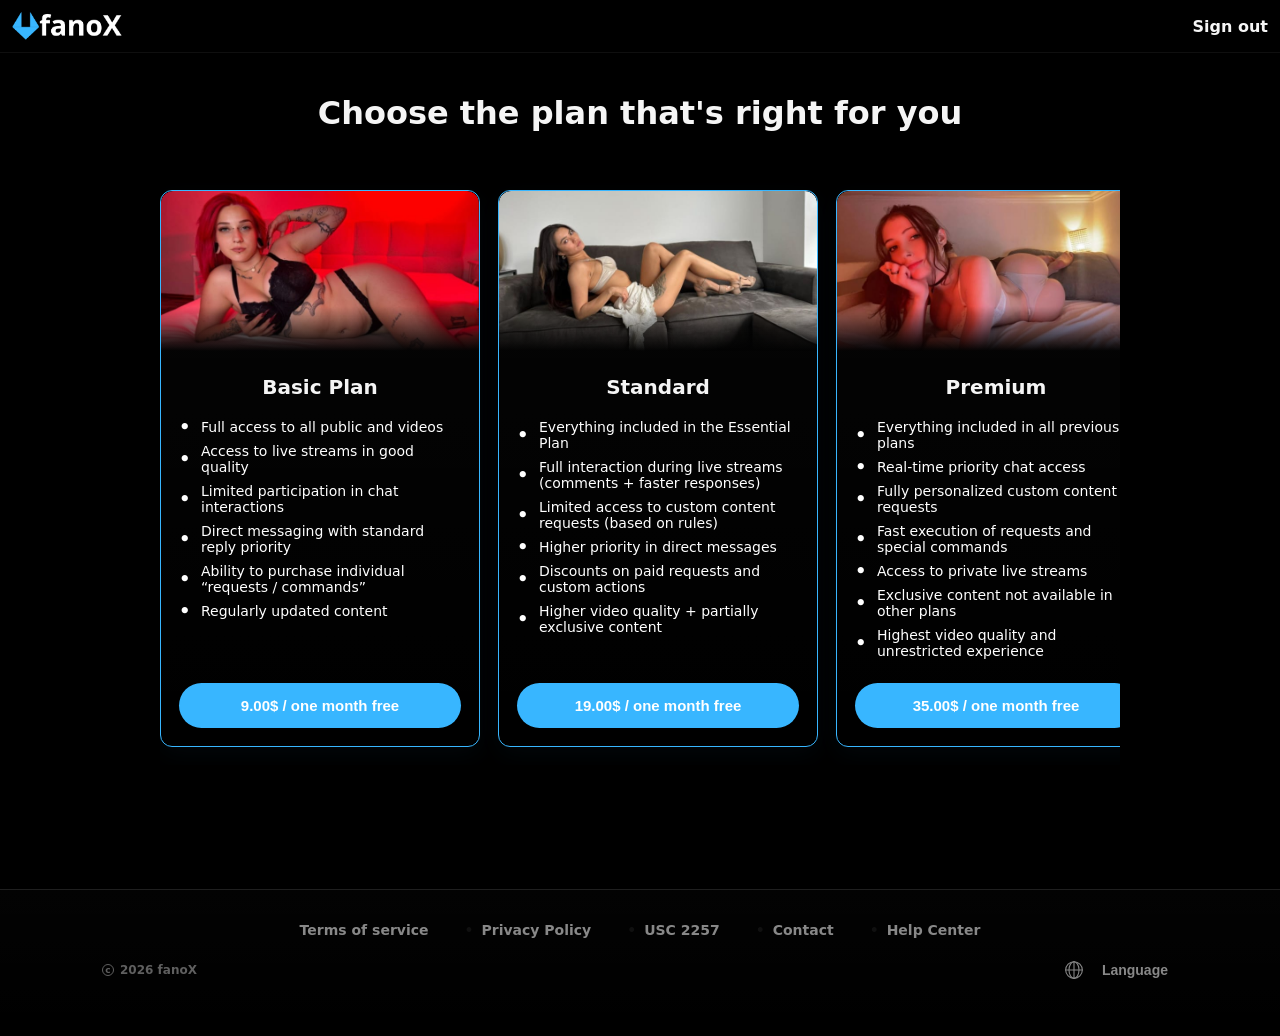
==== confirm.html @ 1b4a5cbd "Add files via upload" ====
<!doctype html>
<html lang="en" dir="ltr">
  <head>
    <meta charset="utf-8" />
    <meta name="viewport" content="width=device-width, initial-scale=1" />
    <title>Choose a Plan — fanoX</title>
    <link rel="stylesheet" href="styles.css" />
    <style>
      /* make plans scroll horizontally */
      .plans{max-width:960px;margin:40px auto;display:flex;gap:18px;padding:18px;overflow-x:auto;-webkit-overflow-scrolling:touch;scroll-snap-type:x mandatory}
      .plans::-webkit-scrollbar{height:10px}
      .plans::-webkit-scrollbar-thumb{background:rgba(255,255,255,0.06);border-radius:8px}
      .plan{background:linear-gradient(180deg,rgba(255,255,255,0.02),transparent);border:1px solid var(--blue-open);box-shadow:0 8px 24px rgba(56,182,255,0.04);padding:0;border-radius:12px;text-align:center;flex:0 0 320px;scroll-snap-align:start;display:flex;flex-direction:column;justify-content:flex-start;min-height:420px}
      .plan h3{margin:6px 0 6px;font-size:20px}
      .plan .plan-img{display:block;width:100%;height:160px;object-fit:cover;border-radius:12px 12px 0 0;margin:0;-webkit-mask-image:linear-gradient(to bottom, rgba(0,0,0,1) 72%, rgba(0,0,0,0) 100%);mask-image:linear-gradient(to bottom, rgba(0,0,0,1) 72%, rgba(0,0,0,0) 100%);-webkit-mask-size:100% 100%;mask-size:100% 100%;}
      .plan-body{padding:18px;display:flex;flex-direction:column;flex:1}
      
      .features{color:var(--muted);font-size:14px;margin:8px 0 16px;min-height:140px}
      /* Basic, Standard & Premium plans: white, left-aligned sentences with a leading dot */
      .plan[data-plan="basic"] .features,
      .plan[data-plan="standard"] .features,
      .plan[data-plan="premium"] .features{color:#fff;text-align:left;list-style:none;padding:0;font-size:14px;margin:8px 0 16px;min-height:140px}
      .plan[data-plan="basic"] .plan-body h3,
      .plan[data-plan="standard"] .plan-body h3,
      .plan[data-plan="premium"] .plan-body h3{margin-bottom:12px}
      .plan[data-plan="basic"] .features li,
      .plan[data-plan="standard"] .features li,
      .plan[data-plan="premium"] .features li{margin-bottom:8px;padding-left:22px;position:relative}
      .plan[data-plan="basic"] .features li::before,
      .plan[data-plan="standard"] .features li::before,
      .plan[data-plan="premium"] .features li::before{content:"•";color:#fff;position:absolute;left:0;top:50%;transform:translateY(-50%);font-size:18px;line-height:1;font-weight:700}
      .plan button{padding:10px 16px;border-radius:10px;border:none;font-weight:700;cursor:pointer}
      /* Make plan buttons span the full card width (right to left) */
      .plan .plan-body button{display:block;box-sizing:border-box;width:100%;margin-top:auto;padding:14px 18px;font-size:15px;border:none;border-radius:999px}
      .plan .select{background:linear-gradient(180deg,var(--blue-open),var(--blue-dark));color:#fff}
      .plan .select:hover{transform:translateY(-3px)}
      .plan .secondary{background:transparent;border:1px solid rgba(255,255,255,0.06);color:var(--text)}
      .hero-title{text-align:center;margin-top:18px;margin-bottom:6px}
      .hero-sub{color:var(--muted);text-align:center;margin-bottom:18px}
      /* top bar with logo (left) and sign out (right) */
      .topbar{position:fixed;top:0;left:0;right:0;display:flex;justify-content:space-between;align-items:center;z-index:999;border-bottom:1px solid rgba(255,255,255,0.06);padding:12px;background:var(--bg)}
      .topbar img{height:28px;width:auto;display:block}
      .topbar .signout{color:var(--text);text-decoration:none;font-weight:700}
      main.container{padding-top:76px}
    </style>
  </head>
  <body>
    <div class="topbar">
      <img src="555.png" alt="logo" />
      <a href="index.html" class="signout">Sign out</a>
    </div>
    <main class="container">
      <h1 class="hero-title">Choose the plan that's right for you</h1>
    
      <section class="plans" id="plans">
        <div class="plan" data-plan="basic" data-href="https://www.paypal.com/ncp/payment/KYWKMRUDN5FUE">
          <img src="P1.jpeg" alt="Basic plan" class="plan-img" />
          <div class="plan-body">
            <h3>Basic Plan</h3>
            <ul class="features">
              <li>Full access to all public and videos</li>
              <li>Access to live streams in good quality</li>
              <li>Limited participation in chat interactions</li>
              <li>Direct messaging with standard reply priority</li>
              <li>Ability to purchase individual “requests / commands”</li>
              <li>Regularly updated content</li>
            
            </ul>
            <button class="select">9.00$ / one month free</button>
          </div>
        </div>
        <div class="plan" data-plan="standard" data-href="https://www.paypal.com/ncp/payment/99KRGENWD5E4W">
          <img src="P2.jpeg" alt="Standard plan" class="plan-img" />
          <div class="plan-body">
            <h3>Standard</h3>
            <ul class="features">
              <li>Everything included in the Essential Plan</li>
              <li>Full interaction during live streams (comments + faster responses)</li>
              <li>Limited access to custom content requests (based on rules)</li>
              <li>Higher priority in direct messages</li>
              <li>Discounts on paid requests and custom actions</li>
              <li>Higher video quality + partially exclusive content</li>
            </ul>
            <button class="select">19.00$ / one month free</button>
          </div>
        </div>
        <div class="plan" data-plan="premium" data-href="https://www.paypal.com/ncp/payment/VHTR7ECETTXJC">
          <img src="P3.jpeg" alt="Premium plan" class="plan-img" />
          <div class="plan-body">
            <h3>Premium</h3>
            <ul class="features">
              <li>Everything included in all previous plans</li>
              <li>Real-time priority chat access</li>
              <li>Fully personalized custom content requests</li>
              <li>Fast execution of requests and special commands</li>
              <li>Access to private live streams</li>
              <li>Exclusive content not available in other plans</li>
              <li>Highest video quality and unrestricted experience</li>
            </ul>
            <button class="select">35.00$ / one month free</button>
          </div>
        </div>
      </section>
    </main>
    <script>
      (function(){
        const plansEl = document.getElementById('plans');
        plansEl.addEventListener('click', (e)=>{
          const btn = e.target.closest('button');
          if(!btn) return;
          const card = btn.closest('.plan');
          if(!card) return;
          const plan = card.getAttribute('data-plan');
          // If the plan card has a payment data-href, navigate to it silently
          const payHref = card.dataset.href || card.getAttribute('data-href');
          if(payHref){
            // open in same tab to proceed with payment
            window.location.href = payHref;
            return;
          }
          try{ sessionStorage.setItem('selectedPlan', plan); }catch(err){}
          alert('Plan selected: ' + plan);
          // TODO: replace with real payment gateway when available
          window.location.href = 'index.html';
        });

        // clear session data when signing out
        const signout = document.querySelector('.signout');
        if(signout){
          signout.addEventListener('click', function(e){
            try{ sessionStorage.clear(); localStorage.removeItem('selectedPlan'); }catch(err){}
            // allow the link to navigate to index.html
          });
        }
      })();
    </script>
      <footer class="site-footer" dir="ltr">
        <div class="container footer-inner">
          <nav class="footer-links" aria-label="Footer">
            <a href="terms.html" class="footer-link">Terms of service</a>
            <a href="privacy.html" class="footer-link">Privacy Policy</a>
            <a href="usc2257.html" class="footer-link">USC 2257</a>
            <a href="contact.html" class="footer-link">Contact</a>
            <a href="#" class="footer-link">Help Center</a>
          </nav>
        </div>
        <div class="footer-bottom">
          <span class="footer-branding"><span class="brand-circle">c</span>2026 fanoX</span>
          <div class="language-switcher" aria-label="Language selector">
            <span class="lang-icon" aria-hidden="true">
              <svg width="18" height="18" viewBox="0 0 24 24" fill="none" xmlns="http://www.w3.org/2000/svg">
                <circle cx="12" cy="12" r="10" stroke="currentColor" stroke-width="1.3"/>
                <path d="M12 2v20M2 12h20" stroke="currentColor" stroke-width="1.3" stroke-linecap="round"/>
                <path d="M12 2c-3.31 0-6 4.48-6 10s2.69 10 6 10 6-4.48 6-10-2.69-10-6-10z" stroke="currentColor" stroke-width="1.3" fill="none"/>
              </svg>
            </span>
            <button class="lang-button" id="lang-btn">Language</button>
            <ul class="lang-menu" id="lang-menu" style="display:none;">
              <li><a href="#" data-lang="en" class="lang-option">🇺🇸 English</a></li>
              <li><a href="#" data-lang="fr" class="lang-option">🇫🇷 Français</a></li>
              <li><a href="#" data-lang="es" class="lang-option">🇪🇸 Español</a></li>
              <li><a href="#" data-lang="de" class="lang-option">🇩🇪 Deutsch</a></li>
              <li><a href="#" data-lang="ar" class="lang-option">🇸🇦 العربية</a></li>
            </ul>
          </div>
        </div>
      </footer>
  </body>
</html>
---- styles.css ----
:root{
  --bg: #000000;
  --blue-open: #38b6ff;
  --blue-dark: #38b6ff;
  --text: #F5F5F5;
  --muted: #888888;
}

*{box-sizing:border-box}
html,body{height:100%}
body{
  margin:0;
  background:var(--bg);
  color:var(--text);
  font-family: 'Poppins', system-ui, -apple-system, 'Segoe UI', Roboto, 'Helvetica Neue', Arial;
  -webkit-font-smoothing:antialiased;
  -moz-osx-font-smoothing:grayscale;
}

.container{max-width:1100px;margin:0 auto;padding:48px 24px;position:relative;z-index:2}

.nav{display:flex;align-items:center;justify-content:space-between}
.logo{font-weight:800;font-size:20px;letter-spacing:1px}
.logo .accent{color:var(--blue-open);margin-left:6px}

.nav-actions{display:flex;gap:12px}
.btn{display:inline-flex;align-items:center;justify-content:center;padding:12px 20px;border-radius:12px;text-decoration:none;color:var(--text);font-weight:600;transition:transform .18s ease,box-shadow .18s ease,opacity .18s ease;position:relative}
.btn.ghost{background:transparent;border:1px solid rgba(255,255,255,0.06);color:var(--muted)}
.btn.primary{background:linear-gradient(180deg,var(--blue-open),var(--blue-dark));box-shadow:0 8px 24px rgba(0,123,255,0.06);}

.hero{min-height:100vh;display:flex;align-items:center;position:relative;overflow:hidden}
.hero:before{content:"";position:absolute;inset:0;pointer-events:none}

.hero-content{max-width:640px;padding-top:60px}
.title{font-size:48px;margin:0 0 14px;line-height:1.02;letter-spacing:0.2px}
.subtitle{color:var(--muted);margin:0 0 26px;font-size:18px}

.ctas{display:flex;gap:14px}
.btn-cta{background:linear-gradient(180deg,var(--blue-open),var(--blue-dark));padding:14px 22px;border-radius:12px;box-shadow:0 10px 30px rgba(0,191,255,0.08);transform:translateZ(0)}
.btn-cta:hover{transform:translateY(-4px)}
.btn-secondary{background:transparent;border:1px solid rgba(255,255,255,0.06);color:var(--text)}

.visual{position:absolute;right:0;top:0;bottom:0;width:60%;pointer-events:none;display:flex;align-items:center;justify-content:flex-start}
.blob{width:80%;opacity:0.95;transform:translateX(8%)}

/* Title: use normal text color */
.title{color:var(--text)}

/* Responsive */
@media (max-width:900px){
  .container{padding:40px 18px}
  .visual{display:none}
  .hero-image{width:auto;max-width:220px;margin-bottom:14px;border-radius:12px}
}

@media (max-width:480px){
  .title{font-size:28px}
  .ctas{flex-direction:column}
  .btn{width:100%}
}

/* subtle pulsing for CTA */
/* removed red pulse animation */

/* accessibility */
.btn:focus{outline:3px solid rgba(0,191,255,0.12);outline-offset:4px}

/* Minimal centered layout for two blue buttons */
.top-image{display:flex;justify-content:center;padding:60px 12px 8px;background:var(--bg)}
.hero-image{display:block;max-width:420px;width:90%;height:auto;margin:20px 0 0;border-radius:12px;object-fit:cover}
.centered{min-height:calc(100vh - 120px);display:flex;align-items:flex-start;justify-content:center;background:var(--bg);padding-top:22px;padding-bottom:110px}
.button-group{display:flex;gap:12px;align-items:center;width:90%;max-width:720px}

/* Reels section: three vertical promo videos between hero and signup */
.reels-section{padding:12px 0 6px}
.reels{display:flex;gap:14px;justify-content:center;align-items:flex-start;max-width:980px;margin:0 auto;padding:0 12px}
.reel-card{flex:0 0 170px;width:170px;border-radius:12px;overflow:hidden;background:rgba(255,255,255,0.02);border:1px solid rgba(255,255,255,0.04)}
.reel{width:100%;height:auto;aspect-ratio:9/16;display:block;object-fit:cover;background:#000}

/* play overlay button positioned above the video center */
.reel-card{position:relative}
.reel-card .play-overlay{position:absolute;left:50%;top:50%;transform:translate(-50%,-50%);z-index:4;border:none;background:transparent;padding:0;display:flex;align-items:center;justify-content:center;cursor:pointer;transition:opacity .18s ease,transform .18s ease}
.reel-card .play-overlay svg{width:56px;height:56px;display:block}
.reel-card .play-overlay svg circle{fill:rgba(0,0,0,0.35)}
/* ensure the triangle is centered within the circle */
.reel-card .play-overlay .play-triangle{transform-origin:12px 12px;transform:none}
.reel-card .play-overlay:hover svg circle{fill:rgba(0,0,0,0.45)}

/* increase hit target on small screens */
@media (max-width:420px){
  .reel-card .play-overlay svg{width:56px;height:56px}
}

  .reels-section{padding-bottom:0}
  .centered{padding-top:0;padding-bottom:40px}
  .button-group-vertical{gap:4px;margin-top:2px}
/* hidden state: fade out and prevent pointer events */
.reel-card .play-overlay.hidden{opacity:0;transform:translate(-50%,-50%) scale(0.9);pointer-events:none}

/* ensure native video controls are hidden for .reel (remove browser menu/three-dots) */
.reel::-webkit-media-controls{display:none !important}
.reel::-webkit-media-controls-enclosure{display:none !important}
.reel{cursor:pointer}

@media (max-width:760px){
  .reels{gap:10px}
  .reel-card{flex:0 0 30vw;width:30vw}
}

@media (max-width:420px){
  /* show all three reels on-screen by dividing width into thirds */
  .reels{gap:4px;padding:2px;flex-wrap:nowrap;overflow-x:hidden;justify-content:space-between}
  .reel-card{flex:0 0 calc((100% - 8px)/3);width:calc((100% - 8px)/3);margin:0}
  /* tighten spacing to bring Sign up closer */
  .centered{padding-top:2px}
  .button-group-vertical{margin-top:2px}
}

/* stacked layout: single button above and below image */
.stacked{flex-direction:column}
.button-group-vertical{display:flex;flex-direction:column;gap:12px;align-items:center;width:100%;margin-top:28px}
.btn.full{width:92%;max-width:720px;display:inline-flex;justify-content:center}
.stacked .btn{flex:0}
.btn.blue{background:linear-gradient(180deg,var(--blue-open),var(--blue-dark));color:#fff;padding:14px 26px;border-radius:999px;box-shadow:0 12px 30px rgba(0,191,255,0.18);border:none}
.btn.blue:hover{transform:translateY(-4px)}
  .btn.outline-black{background:transparent;border:1px solid #000;color:#000;padding:12px 20px;border-radius:12px}
  .btn.outline-black:hover{background:rgba(0,0,0,0.06);color:#000}
.btn.blue.outline{background:transparent;color:var(--text);border:2px solid rgba(0,191,255,0.12);box-shadow:none;border-radius:999px}
.btn.blue.outline:hover{background:rgba(0,191,255,0.04)}
.btn.btn-small{padding:10px 16px;font-size:14px;font-weight:600}
.reel-card-watch-more{display:flex;align-items:center;justify-content:center;background:transparent;flex:0 0 140px;width:140px}

/* consent paragraph below buttons */
.consent{margin-top:12px;color:var(--muted);font-size:13px;text-align:center;max-width:720px;padding:0 12px;line-height:1.35}
.consent a{color:var(--blue-open);text-decoration:none;font-weight:600;border-bottom:1px dotted rgba(255,255,255,0.06);padding-bottom:1px}
.consent a:hover{text-decoration:underline;opacity:0.98}

/* three horizontal buttons under consent, RTL (right-to-left) */
.footer-actions{display:flex;gap:14px;flex-direction:column;width:100%;max-width:720px;margin:80px auto 0;align-items:center}
.footer-actions .btn{display:inline-flex;justify-content:center;box-shadow:0 8px 22px rgba(0,0,0,0.22)}

@media (max-width:480px){
  .footer-actions{gap:10px}
  .footer-actions .btn{padding:12px 14px;height:50px;font-size:15px}
  .footer-actions{margin:40px auto 0}
}

  /* X / Twitter brand button: use pill shape like Sign up and circular logo */
  .btn.twitter{background:linear-gradient(180deg,#1da1f2,#0d95e8);color:#fff;padding-top:12px;padding-bottom:12px;padding-left:18px;padding-right:18px;border-radius:999px;border:none}
  .btn.twitter:hover{transform:translateY(-3px);box-shadow:0 14px 30px rgba(13,149,232,0.12)}
  .btn.twitter .icon-left img{width:22px;height:22px;border-radius:50%;object-fit:cover}

  /* explicit class for X logo if used elsewhere */
  .x-logo{width:22px;height:22px;border-radius:50%;object-fit:cover;display:block;transform:translateX(-12px);}

  /* Google brand button */
  .btn.google{background:linear-gradient(180deg,#4285f4,#357ae8);color:#fff;padding:12px 22px;border-radius:12px;border:none}
  .btn.google:hover{transform:translateY(-3px);box-shadow:0 14px 30px rgba(53,122,232,0.10)}

  /* button inner layout and icon */
  .btn .btn-inner{display:flex;align-items:center;gap:12px;justify-content:center;direction:ltr}
  .btn .icon-left{display:inline-flex;align-items:center;justify-content:center}
  .btn .icon-left svg{width:22px;height:22px;display:block}
  .btn .btn-label{display:inline-block}

  /* ensure images inside .icon-left scale correctly */
  .btn .icon-left img{width:22px;height:22px;display:block;object-fit:contain}

  /* Google button: match Sign up appearance (use blue style), keep small inline logo */
  .btn.google{border-radius:999px;padding-left:18px;padding-right:18px}
  .btn.google .icon-left{position:relative;left:auto;top:auto;transform:translateX(-6px)}
  .btn.google .icon-left img{width:22px;height:22px;border-radius:50%;background:transparent;padding:0;box-shadow:none;display:block;object-fit:cover}
  .btn.google .btn-label{position:static;transform:none;font-weight:600}

  /* Footer styles */
  .site-footer{border-top:1px solid rgba(255,255,255,0.12);padding:26px 12px 40px;margin-top:36px;color:var(--muted);background:linear-gradient(180deg, rgba(255,255,255,0.01), transparent)}
  .footer-bottom{padding:16px 12px 0;text-align:left}
  .footer-branding{color:var(--muted);font-size:12px;font-weight:600;opacity:0.7;display:flex;align-items:center;gap:6px}
  .brand-circle{display:inline-flex;align-items:center;justify-content:center;width:14px;height:14px;border-radius:50%;border:1px solid var(--muted);font-size:8px;font-weight:600;color:var(--muted)}
  .brand-circle{display:inline-flex;align-items:center;justify-content:center;width:12px;height:12px;border-radius:50%;border:1px solid var(--muted);font-size:9px;line-height:12px;font-weight:700;color:var(--muted)}
  .site-footer .footer-inner{max-width:1100px;margin:0 auto;padding:0;display:flex;justify-content:center}
  .footer-bottom{display:flex;justify-content:space-between;align-items:center;max-width:1100px;margin:0 auto;padding:12px 12px}
  .footer-links{display:flex;gap:20px;justify-content:flex-start;align-items:center;flex-wrap:wrap}
  .footer-link{color:var(--muted);text-decoration:none;font-weight:600;font-size:14px;padding:6px 4px}
  .footer-link:hover{color:var(--text);text-decoration:underline}
  .footer-link:not(:first-child)::before{content:"•";margin-right:8px;color:rgba(255,255,255,0.06);margin-left:8px}

  /* mailto links — light blue */
  a[href^="mailto:"]{color:var(--blue-open);text-decoration:none;font-weight:600}
  a[href^="mailto:"]:hover{color:lightblue;text-decoration:underline}

  /* Language switcher */
  .language-switcher{display:flex;align-items:center;gap:8px;margin-left:24px;position:relative}
  .lang-icon{display:inline-flex;align-items:center;justify-content:center;width:20px;height:20px;color:var(--muted)}
  .lang-icon svg{width:100%;height:100%;color:inherit;display:block}
  .lang-button{background:transparent;border:none;color:var(--muted);font-weight:600;font-size:14px;cursor:pointer;padding:6px 10px;border-radius:8px;transition:color 0.18s ease}
  .lang-button:hover{color:var(--text)}
  .lang-menu{list-style:none;position:absolute;bottom:calc(100% + 8px);right:0;background:var(--bg);border:1px solid rgba(255,255,255,0.12);border-radius:8px;padding:8px 0;margin:0;min-width:160px;box-shadow:0 8px 18px rgba(0,0,0,0.35);z-index:1000;transform-origin:bottom right}
  .lang-option{display:flex;color:var(--muted);text-decoration:none;padding:8px 12px;font-size:14px;transition:color 0.18s ease}
  .lang-option:hover{color:var(--text)}
  .lang-menu li{margin:0}

  /* Contact card */
  .contact-card{background:rgba(255,255,255,0.02);border:1px solid rgba(255,255,255,0.06);padding:18px;border-radius:12px}
  .contact-row{display:flex;align-items:center;gap:12px}
  .contact-label{font-weight:700;color:var(--text);font-size:14px}
  .contact-icon{display:inline-flex;align-items:center;justify-content:center;color:var(--muted)}
  .contact-email{color:var(--blue-open);font-weight:700;text-decoration:none}
  .contact-email:hover{text-decoration:underline;color:lightblue}
  .contact-note{color:var(--muted);margin-top:14px;line-height:1.5}

  /* Signup modal styles */
  .modal{position:fixed;inset:0;display:flex;align-items:center;justify-content:center;background:rgba(0,0,0,0.6);z-index:2000;visibility:hidden;opacity:0;transition:opacity .18s ease,visibility .18s}
  .modal[aria-hidden="false"]{visibility:visible;opacity:1}
  #reel-modal{background:transparent;}
  #reel-modal .modal-dialog{background:transparent;border:none;box-shadow:none;padding:0;}
  .modal-dialog{position:relative;background:rgba(10,10,10,0.98);border-radius:12px;padding:22px;max-width:720px;width:94%;box-shadow:0 12px 40px rgba(0,0,0,0.6);border:1px solid rgba(255,255,255,0.04)}
  .reel-modal-content{display:flex;justify-content:center;align-items:center;width:100%;overflow:hidden;}
  .reel-player-wrap{position:relative;width:100%;max-width:min(96vw, 1100px);background:linear-gradient(135deg, rgba(255,255,255,0.16), rgba(255,255,255,0.04));backdrop-filter:blur(10px);-webkit-backdrop-filter:blur(10px);border-radius:20px;box-shadow:inset 0 0 0 1px rgba(255,255,255,0.08);overflow:hidden;}
  .reel-modal-video{width:100%;height:auto;max-height:min(92vh, 900px);border-radius:20px;background:#000;display:block;overflow:hidden;}
  .reel-modal-video.ready{opacity:1;transition:opacity .3s ease;}
  .reel-modal-video:not(.ready){opacity:0;}
  .reel-modal-video::-webkit-media-controls{display:block !important;}
  .reel-modal-video::-webkit-media-controls-enclosure{display:block !important;}
  .reel-modal-video::-webkit-media-controls-panel{display:block !important;}
  .reel-modal-video::-webkit-media-controls-timeline{display:block !important;}
  .reel-modal-video::-webkit-media-controls-volume-slider{display:block !important;}
  .reel-nav-btn{position:absolute;right:10px;width:42px;height:42px;border-radius:999px;border:1px solid rgba(255,255,255,0.18);background:rgba(0,0,0,0.55);color:#fff;font-size:20px;display:flex;align-items:center;justify-content:center;cursor:pointer;transition:transform .18s ease,background .18s ease,opacity .18s ease;z-index:5;}
  .reel-nav-btn.up{top:50%;transform:translateY(calc(-50% - 24px));}
  .reel-nav-btn.down{top:50%;transform:translateY(calc(-50% + 24px));}
  .reel-nav-btn:hover{background:rgba(0,0,0,0.75);transform:translateY(calc(-50% - 24px)) scale(1.05);}
  .reel-nav-btn.down:hover{transform:translateY(calc(-50% + 24px)) scale(1.05);}
  .reel-nav-btn:active{transform:translateY(calc(-50% - 24px)) scale(0.98);}
  .reel-nav-btn.down:active{transform:translateY(calc(-50% + 24px)) scale(0.98);}
  .modal-close{position:absolute;right:12px;top:12px;background:transparent;border:none;color:var(--muted);font-size:20px;cursor:pointer}
  .signup-form{display:flex;flex-direction:column;gap:10px;margin-top:6px}
  .signup-form .form-field{display:flex;flex-direction:column;font-size:13px;color:var(--muted)}
  .signup-form input{margin-top:6px;padding:10px 12px;border-radius:10px;border:1px solid rgba(255,255,255,0.06);background:transparent;color:var(--text)}
  .signup-form input:focus{outline:2px solid rgba(56,182,255,0.12);border-color:rgba(56,182,255,0.18)}
  /* show invalid state (red) for inputs */
  .signup-form input.invalid{border-color:#ff4d4f;background:rgba(255,77,79,0.03);box-shadow:0 0 0 4px rgba(255,77,79,0.06);}
  /* show invalid state (red) for the label when its input is invalid */
  .signup-form .form-field.invalid{color:#ff4d4f}
  .signup-form .form-field.invalid input{border-color:#ff4d4f;background:rgba(255,77,79,0.03);box-shadow:0 0 0 4px rgba(255,77,79,0.06)}
  .form-actions{display:flex;gap:10px;justify-content:flex-end;margin-top:6px}
  .btn.outline{background:transparent;border:1px solid rgba(255,255,255,0.06);color:var(--muted);padding:10px 14px;border-radius:10px}
  .modal-dialog .btn.full{width:100%;display:inline-flex;justify-content:center}

  .modal-consent{color:var(--muted);font-size:13px;margin:6px 0 8px;line-height:1.3}
  .modal-consent a{color:var(--blue-open);text-decoration:none;font-weight:600}
  .modal-consent a:hover{text-decoration:underline}
  .modal-hero{display:block;margin:0 auto 10px;width:110px;height:auto;border-radius:8px;object-fit:cover}
  /* Account type chooser styles */
  .account-type-list{display:flex;flex-direction:column;gap:6px;margin-top:8px}
  .account-option{display:flex;align-items:center;gap:8px;padding:8px;border-radius:10px;cursor:pointer;border:1px solid transparent}
  .account-option:focus{outline:2px solid rgba(56,182,255,0.12);outline-offset:2px}
  .option-circle{width:18px;height:18px;border-radius:50%;border:2px solid rgba(255,255,255,0.12);flex:0 0 18px;background:transparent}
  .account-option.selected{/* no background or border on the whole option; selection shown on the circle only */}
  .account-option.selected .option-circle{background:var(--blue-open);border-color:var(--blue-open)}
  .option-label{font-weight:700;color:var(--text);font-size:14px}
  .account-actions{display:flex;justify-content:flex-end;margin-top:8px}
  .btn[disabled]{opacity:0.5;pointer-events:none}
  /* gender thumbnail grid */
  .gender-grid{display:flex;gap:10px;justify-content:center;align-items:center}
  .gender-thumb{width:64px;height:64px;border-radius:10px;overflow:hidden;border:2px solid transparent;cursor:pointer;display:inline-flex;align-items:center;justify-content:center;background:rgba(255,255,255,0.02)}
  .gender-thumb img{width:100%;height:100%;object-fit:cover;display:block}
  .gender-thumb.selected{border-color:var(--blue-open);box-shadow:0 8px 18px rgba(56,182,255,0.08)}
  .gender-thumb:focus{outline:2px solid rgba(56,182,255,0.12);outline-offset:2px}
  .forgot-wrapper{display:flex;justify-content:flex-end;margin:6px 0 0}
  .forgot-link{color:var(--blue-open);text-decoration:none;font-weight:600;font-size:13px}
  .forgot-link:hover{text-decoration:underline}
  .modal-tabs{display:flex;justify-content:space-between;width:260px;max-width:84%;margin:6px auto 12px;padding:0 8px}
  .modal-tab{background:transparent;border:none;padding:6px 0;border-radius:0;font-weight:700;color:var(--muted);cursor:pointer;font-size:15px;border-bottom:3px solid transparent;transition:color .12s,border-color .12s}
  .modal-tab:hover{color:var(--blue-open)}
  .modal-tab.active{color:var(--blue-open);border-bottom-color:var(--blue-open)}
  .modal-divider{display:flex;align-items:center;gap:12px;color:var(--muted);font-weight:700;font-size:13px;margin:12px 0}
  .modal-divider::before,.modal-divider::after{content:"";flex:1;height:1px;background:rgba(255,255,255,0.06)}
  .modal-divider span{padding:0 8px;background:transparent}
  .auth-icons{display:flex;gap:12px;justify-content:center;margin-top:8px}

/* Ensure auth icons are centered in the login modal specifically */
#login-modal .auth-icons{display:flex;justify-content:center;align-items:center;gap:12px;width:100%;margin-top:12px}
  .auth-btn{width:36px;height:36px;border-radius:50%;border:none;background:transparent;display:inline-flex;align-items:center;justify-content:center;cursor:pointer;overflow:hidden;padding:0}
  .auth-btn img{width:70%;height:70%;display:block;object-fit:cover;border-radius:50%}
  .auth-btn svg{width:70%;height:70%;display:block}
  .auth-btn:hover{box-shadow:0 8px 20px rgba(56,182,255,0.06)}

  /* Passwordless: for full-width footer/button-group usage use same layout as Google/X full buttons */
  .btn.passwordless-trigger{border-radius:999px;padding-left:18px;padding-right:18px;background:linear-gradient(180deg,var(--blue-open),var(--blue-dark));color:#fff}
  .btn.passwordless-trigger .icon-left img{width:22px;height:22px;border-radius:50%;object-fit:cover}

  /* align the icon like other brand buttons */
  .btn.passwordless-trigger .icon-left{position:relative;left:auto;top:auto;transform:translateX(-6px)}

  /* For small circular auth icon buttons use the same sizing as other auth icons */
  .auth-btn.passwordless-trigger img{width:70%;height:70%;display:block;object-fit:cover;border-radius:50%}

/* Age confirmation checkbox in account-type modal */
.age-confirm{display:flex;align-items:center;gap:10px;margin-top:12px;font-size:13px;color:var(--muted);}
.age-confirm input[type="checkbox"]{appearance:none;-webkit-appearance:none;width:18px;height:18px;border:2px solid rgba(255,255,255,0.12);border-radius:4px;background:transparent;position:relative;cursor:pointer}
.age-confirm input[type="checkbox"]:focus{outline:3px solid rgba(56,182,255,0.12);outline-offset:2px}
.age-confirm input[type="checkbox"]:checked{background:var(--blue-open);border-color:var(--blue-open)}
.age-confirm input[type="checkbox"]:checked::after{content:"";position:absolute;left:5px;top:2px;width:5px;height:9px;border:2px solid #fff;border-width:0 2px 2px 0;transform:rotate(45deg)}
.age-label{color:var(--text);font-size:13px}

  @media (max-width:720px){
    .site-footer .footer-inner{flex-direction:column;gap:10px;align-items:center}
  }

  @media (max-width:480px){
    .site-footer{padding:18px 10px}
    .footer-links{gap:12px}
    .footer-link{font-size:13px}
  }

/* Horizontal bar-style buttons (responsive sizing) */
/* Base button styles are defined above to ensure consistency across components */
.btn{font-size:16px}
.btn.blue{box-shadow:0 10px 20px rgba(0,191,255,0.10)}

/* error state for primary buttons (red) */
.btn.error{background:#ff4d4f !important;border-color:#ff4d4f;color:#fff;box-shadow:0 8px 20px rgba(255,77,79,0.12)}

/* password visibility toggle inside input */
.pw-field{position:relative;display:flex;align-items:center}
.pw-field input{flex:1;padding-right:44px}
.pw-toggle{position:absolute;right:8px;top:50%;transform:translateY(-50%);background:transparent;border:none;color:var(--muted);padding:6px;border-radius:8px;cursor:pointer;display:inline-flex;align-items:center;justify-content:center}
.pw-toggle:hover{color:var(--text)}
.pw-toggle:focus{outline:2px solid rgba(56,182,255,0.12);outline-offset:2px}
.pw-toggle .eye-icon{width:18px;height:18px;display:block}

@media (max-width:480px){
  .button-group{gap:10px;width:92%;}
  .btn{height:50px;font-size:15px;padding:12px 14px;border-radius:10px}
  .hero-image{width:auto;max-width:220px;margin-bottom:22px;border-radius:12px}
  .centered{padding:24px 10px}
}

/* Additional mobile adjustments */
@media (max-width:700px){
  .centered{flex-direction:column;padding:28px 16px}
  .visual{display:none}
  .title{font-size:20px}
  .logo{font-size:18px}
  .btn{font-size:16px;padding:14px 18px}
}

/* Mobile polish: improve spacing, touch targets, and visual hierarchy */
@media (max-width:480px){
  html{ -webkit-text-size-adjust:100%; }
  body{ font-size:15px; }
  .title{font-size:22px}
  .container{padding:18px 12px}
  .reel-card{border-radius:10px;box-shadow:0 8px 22px rgba(0,0,0,0.5);overflow:hidden}
  .reel{border-radius:10px}
  /* Match desktop: transparent overlay, same SVG size and centering */
  .reel-card .play-overlay{position:absolute;left:50%;top:50%;transform:translate(-50%,-50%);z-index:4;border:none;background:transparent;padding:0;display:flex;align-items:center;justify-content:center;cursor:pointer}
  .reel-card .play-overlay svg{width:56px;height:56px;display:block}
  .reel-card .play-overlay svg circle{fill:rgba(0,0,0,0.35)}
  .centered{padding-top:8px;padding-bottom:80px}
  .button-group-vertical{gap:10px;margin-top:8px}
  .btn{padding:14px 18px;min-height:52px;border-radius:12px;font-size:16px}
  .modal-dialog{width:100%;max-width:100%;margin:12px;border-radius:12px;padding:16px}
  .reel-modal-video{max-height:calc(100vh - 140px);}

/* Passwordless modal title color */
#passwordless-title{color:var(--blue-open)}
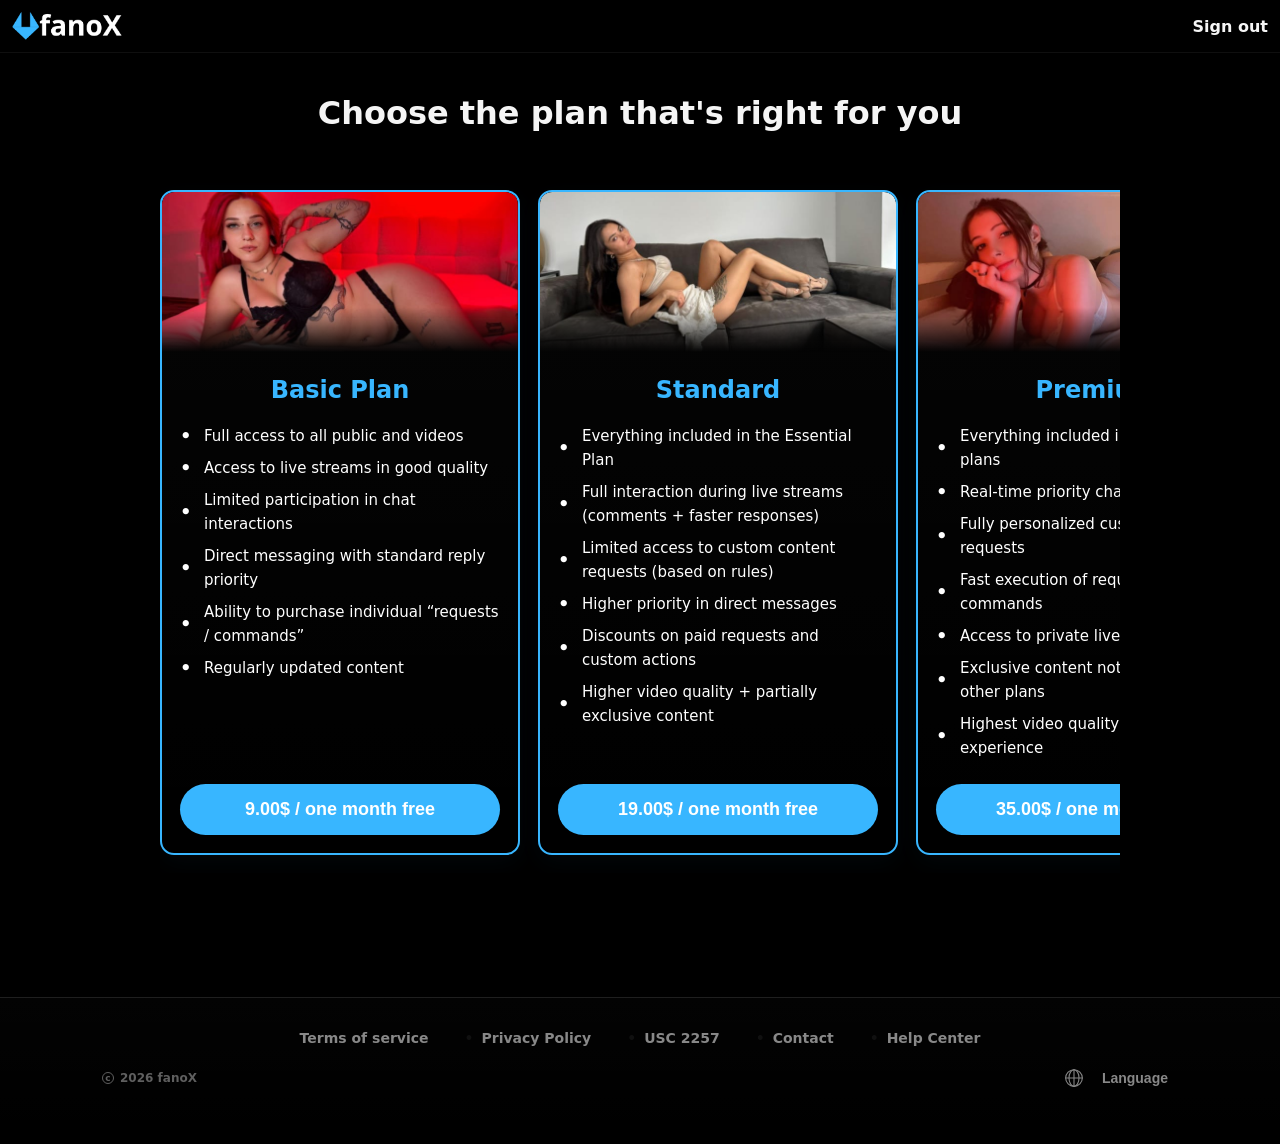
==== commit 52fa3219: "Add files via upload" ====
--- a/confirm.html
+++ b/confirm.html
@@ -10,8 +10,8 @@
       .plans{max-width:960px;margin:40px auto;display:flex;gap:18px;padding:18px;overflow-x:auto;-webkit-overflow-scrolling:touch;scroll-snap-type:x mandatory}
       .plans::-webkit-scrollbar{height:10px}
       .plans::-webkit-scrollbar-thumb{background:rgba(255,255,255,0.06);border-radius:8px}
-      .plan{background:linear-gradient(180deg,rgba(255,255,255,0.02),transparent);border:1px solid var(--blue-open);box-shadow:0 8px 24px rgba(56,182,255,0.04);padding:0;border-radius:12px;text-align:center;flex:0 0 320px;scroll-snap-align:start;display:flex;flex-direction:column;justify-content:flex-start;min-height:420px}
-      .plan h3{margin:6px 0 6px;font-size:20px}
+      .plan{background:linear-gradient(180deg,rgba(255,255,255,0.02),transparent);border:2px solid var(--blue-open);box-shadow:0 8px 24px rgba(56,182,255,0.04);padding:0;border-radius:14px;text-align:center;flex:0 0 360px;scroll-snap-align:start;display:flex;flex-direction:column;justify-content:flex-start;min-height:440px}
+      .plan h3{margin:6px 0 6px;font-size:24px;font-weight:800;color:var(--blue-open)}
       .plan .plan-img{display:block;width:100%;height:160px;object-fit:cover;border-radius:12px 12px 0 0;margin:0;-webkit-mask-image:linear-gradient(to bottom, rgba(0,0,0,1) 72%, rgba(0,0,0,0) 100%);mask-image:linear-gradient(to bottom, rgba(0,0,0,1) 72%, rgba(0,0,0,0) 100%);-webkit-mask-size:100% 100%;mask-size:100% 100%;}
       .plan-body{padding:18px;display:flex;flex-direction:column;flex:1}
       
@@ -19,19 +19,19 @@
       /* Basic, Standard & Premium plans: white, left-aligned sentences with a leading dot */
       .plan[data-plan="basic"] .features,
       .plan[data-plan="standard"] .features,
-      .plan[data-plan="premium"] .features{color:#fff;text-align:left;list-style:none;padding:0;font-size:14px;margin:8px 0 16px;min-height:140px}
+      .plan[data-plan="premium"] .features{color:#fff;text-align:left;list-style:none;padding:0;font-size:15px;line-height:1.6;margin:8px 0 16px;min-height:150px}
       .plan[data-plan="basic"] .plan-body h3,
       .plan[data-plan="standard"] .plan-body h3,
       .plan[data-plan="premium"] .plan-body h3{margin-bottom:12px}
       .plan[data-plan="basic"] .features li,
       .plan[data-plan="standard"] .features li,
-      .plan[data-plan="premium"] .features li{margin-bottom:8px;padding-left:22px;position:relative}
+      .plan[data-plan="premium"] .features li{margin-bottom:8px;padding-left:24px;position:relative;font-size:15px}
       .plan[data-plan="basic"] .features li::before,
       .plan[data-plan="standard"] .features li::before,
       .plan[data-plan="premium"] .features li::before{content:"•";color:#fff;position:absolute;left:0;top:50%;transform:translateY(-50%);font-size:18px;line-height:1;font-weight:700}
       .plan button{padding:10px 16px;border-radius:10px;border:none;font-weight:700;cursor:pointer}
       /* Make plan buttons span the full card width (right to left) */
-      .plan .plan-body button{display:block;box-sizing:border-box;width:100%;margin-top:auto;padding:14px 18px;font-size:15px;border:none;border-radius:999px}
+      .plan .plan-body button{display:block;box-sizing:border-box;width:100%;margin-top:auto;padding:15px 20px;font-size:18px;font-weight:800;border:none;border-radius:999px}
       .plan .select{background:linear-gradient(180deg,var(--blue-open),var(--blue-dark));color:#fff}
       .plan .select:hover{transform:translateY(-3px)}
       .plan .secondary{background:transparent;border:1px solid rgba(255,255,255,0.06);color:var(--text)}
--- a/styles.css
+++ b/styles.css
@@ -5,6 +5,12 @@
   --text: #F5F5F5;
   --muted: #888888;
 }
+
+.splash-screen{position:fixed;inset:0;display:flex;align-items:center;justify-content:center;background:#000;z-index:5000;transition:opacity .35s ease, visibility .35s ease;}
+.splash-screen.hidden{opacity:0;visibility:hidden;pointer-events:none;}
+.splash-logo{width:min(50vw, 180px);max-width:180px;height:auto;display:block;animation:fadeIn .5s ease both;}
+
+@keyframes fadeIn{from{opacity:0;transform:scale(.95)}to{opacity:1;transform:scale(1)}}
 
 *{box-sizing:border-box}
 html,body{height:100%}
@@ -216,8 +222,8 @@
   #reel-modal .modal-dialog{background:transparent;border:none;box-shadow:none;padding:0;}
   .modal-dialog{position:relative;background:rgba(10,10,10,0.98);border-radius:12px;padding:22px;max-width:720px;width:94%;box-shadow:0 12px 40px rgba(0,0,0,0.6);border:1px solid rgba(255,255,255,0.04)}
   .reel-modal-content{display:flex;justify-content:center;align-items:center;width:100%;overflow:hidden;}
-  .reel-player-wrap{position:relative;width:100%;max-width:min(96vw, 1100px);background:linear-gradient(135deg, rgba(255,255,255,0.16), rgba(255,255,255,0.04));backdrop-filter:blur(10px);-webkit-backdrop-filter:blur(10px);border-radius:20px;box-shadow:inset 0 0 0 1px rgba(255,255,255,0.08);overflow:hidden;}
-  .reel-modal-video{width:100%;height:auto;max-height:min(92vh, 900px);border-radius:20px;background:#000;display:block;overflow:hidden;}
+  .reel-player-wrap{position:relative;display:inline-flex;align-items:center;justify-content:center;width:min(92vw, 420px);max-width:min(96vw, 1100px);aspect-ratio:9 / 16;background:linear-gradient(135deg, rgba(255,255,255,0.16), rgba(255,255,255,0.04));backdrop-filter:blur(10px);-webkit-backdrop-filter:blur(10px);border-radius:20px;box-shadow:inset 0 0 0 1px rgba(255,255,255,0.08);overflow:hidden;}
+  .reel-modal-video{width:100%;height:100%;max-width:100%;max-height:min(92vh, 900px);border-radius:20px;background:#000;display:block;overflow:hidden;object-fit:cover;}
   .reel-modal-video.ready{opacity:1;transition:opacity .3s ease;}
   .reel-modal-video:not(.ready){opacity:0;}
   .reel-modal-video::-webkit-media-controls{display:block !important;}
